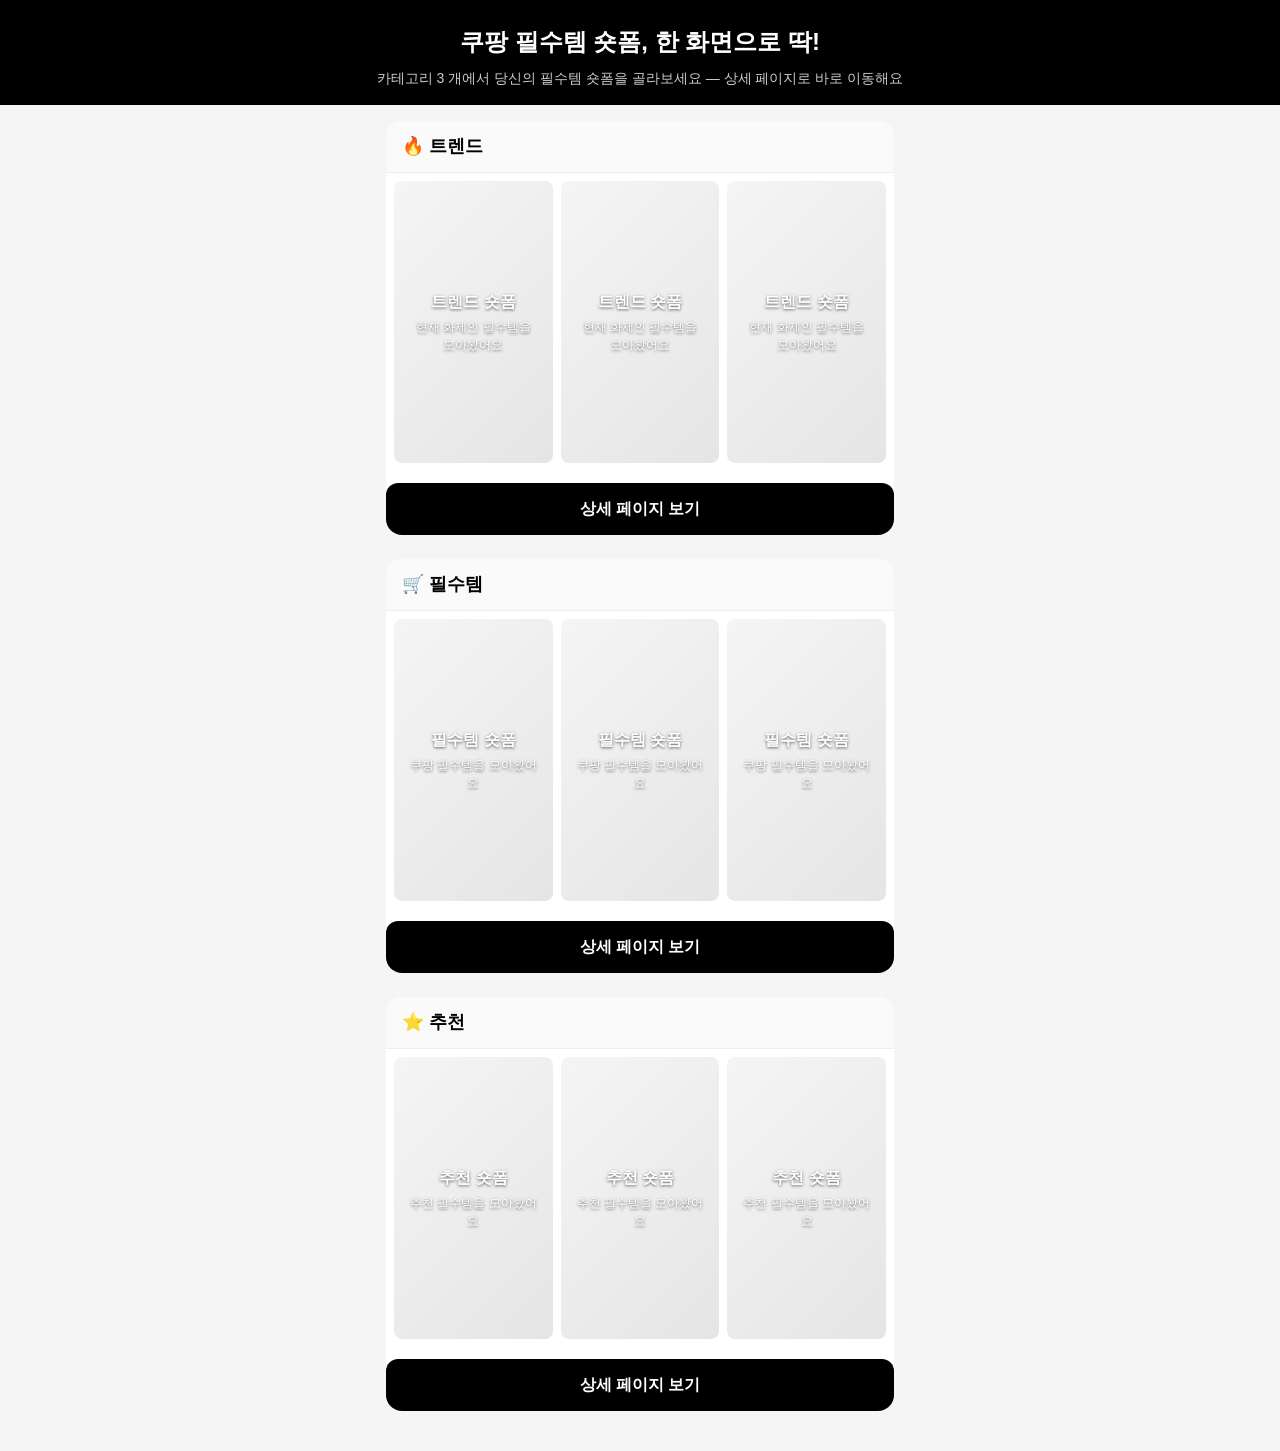
==== index.html @ 01953dc1 "Silo: silo-20261101-233433" ====
<!DOCTYPE html>
<html lang="ko">
<head>
  <meta charset="UTF-8" />
  <meta name="viewport" content="width=device-width, initial-scale=1.0" />
  <title>Coupang Must-Haves 숏폼</title>
  <link rel="stylesheet" href="styles.css" />
</head>
<body>
  <header>
    <h1>쿠팡 필수템 숏폼, 한 화면으로 딱!</h1>
    <p>카테고리 3 개에서 당신의 필수템 숏폼을 골라보세요 — 상세 페이지로 바로 이동해요</p>
  </header>

  <main>
    <section class="category">
      <h2>🔥 트렌드</h2>
      <div class="cards">
        <a href="#" class="card">
          <div class="thumbnail"></div>
          <div class="content">
            <h3>트렌드 숏폼</h3>
            <p>현재 화제인 필수템을 모아봤어요</p>
          </div>
        </a>
        <a href="#" class="card">
          <div class="thumbnail"></div>
          <div class="content">
            <h3>트렌드 숏폼</h3>
            <p>현재 화제인 필수템을 모아봤어요</p>
          </div>
        </a>
        <a href="#" class="card">
          <div class="thumbnail"></div>
          <div class="content">
            <h3>트렌드 숏폼</h3>
            <p>현재 화제인 필수템을 모아봤어요</p>
          </div>
        </a>
      </div>
      <a href="/detail" class="btn">상세 페이지 보기</a>
    </section>

    <section class="category">
      <h2>🛒 필수템</h2>
      <div class="cards">
        <a href="#" class="card">
          <div class="thumbnail"></div>
          <div class="content">
            <h3>필수템 숏폼</h3>
            <p>쿠팡 필수템을 모아봤어요</p>
          </div>
        </a>
        <a href="#" class="card">
          <div class="thumbnail"></div>
          <div class="content">
            <h3>필수템 숏폼</h3>
            <p>쿠팡 필수템을 모아봤어요</p>
          </div>
        </a>
        <a href="#" class="card">
          <div class="thumbnail"></div>
          <div class="content">
            <h3>필수템 숏폼</h3>
            <p>쿠팡 필수템을 모아봤어요</p>
          </div>
        </a>
      </div>
      <a href="/detail" class="btn">상세 페이지 보기</a>
    </section>

    <section class="category">
      <h2>⭐ 추천</h2>
      <div class="cards">
        <a href="#" class="card">
          <div class="thumbnail"></div>
          <div class="content">
            <h3>추천 숏폼</h3>
            <p>추천 필수템을 모아봤어요</p>
          </div>
        </a>
        <a href="#" class="card">
          <div class="thumbnail"></div>
          <div class="content">
            <h3>추천 숏폼</h3>
            <p>추천 필수템을 모아봤어요</p>
          </div>
        </a>
        <a href="#" class="card">
          <div class="thumbnail"></div>
          <div class="content">
            <h3>추천 숏폼</h3>
            <p>추천 필수템을 모아봤어요</p>
          </div>
        </a>
      </div>
      <a href="/detail" class="btn">상세 페이지 보기</a>
    </section>
  </main>
</body>
</html>
---- styles.css ----
* {
  margin: 0;
  padding: 0;
  box-sizing: border-box;
}

body {
  font-family: -apple-system, BlinkMacSystemFont, "Helvetica Neue", "Apple SD Gothic Neo", "Noto Sans KR", sans-serif;
  background: #f5f5f5;
  color: #000;
  line-height: 1.5;
}

header {
  text-align: center;
  padding: 24px 16px 16px;
  background: #000;
  color: #fff;
}

header h1 {
  font-size: 24px;
  margin-bottom: 8px;
}

header p {
  font-size: 14px;
  color: #ccc;
}

main {
  padding: 16px;
  max-width: 540px;
  margin: 0 auto;
}

.category {
  margin-bottom: 24px;
  background: #fff;
  border-radius: 16px;
  overflow: hidden;
}

.category h2 {
  font-size: 18px;
  padding: 12px 16px;
  border-bottom: 1px solid #eee;
  background: #fafafa;
}

.cards {
  display: grid;
  grid-template-columns: repeat(3, 1fr);
  gap: 8px;
  padding: 8px;
}

.card {
  display: block;
  position: relative;
  aspect-ratio: 9 / 16;
  border-radius: 8px;
  overflow: hidden;
  background: #eee;
}

.card .thumbnail {
  width: 100%;
  height: 100%;
  background: linear-gradient(135deg, #f5f5f5, #e5e5e5);
}

.card .content {
  position: absolute;
  inset: 0;
  display: flex;
  flex-direction: column;
  align-items: center;
  justify-content: center;
  color: #fff;
  text-shadow: 0 1px 3px rgba(0,0,0,0.6);
  font-size: 12px;
  padding: 16px;
  text-align: center;
}

.card h3 {
  font-size: 16px;
  margin-bottom: 4px;
}

.btn {
  display: block;
  width: 100%;
  padding: 14px 16px;
  background: #000;
  color: #fff;
  text-align: center;
  text-decoration: none;
  font-size: 16px;
  font-weight: 600;
  border-radius: 12px;
  margin-top: 12px;
}

.btn:hover {
  background: #333;
}

@media (max-width: 360px) {
  .cards {
    grid-template-columns: 1fr;
  }
}
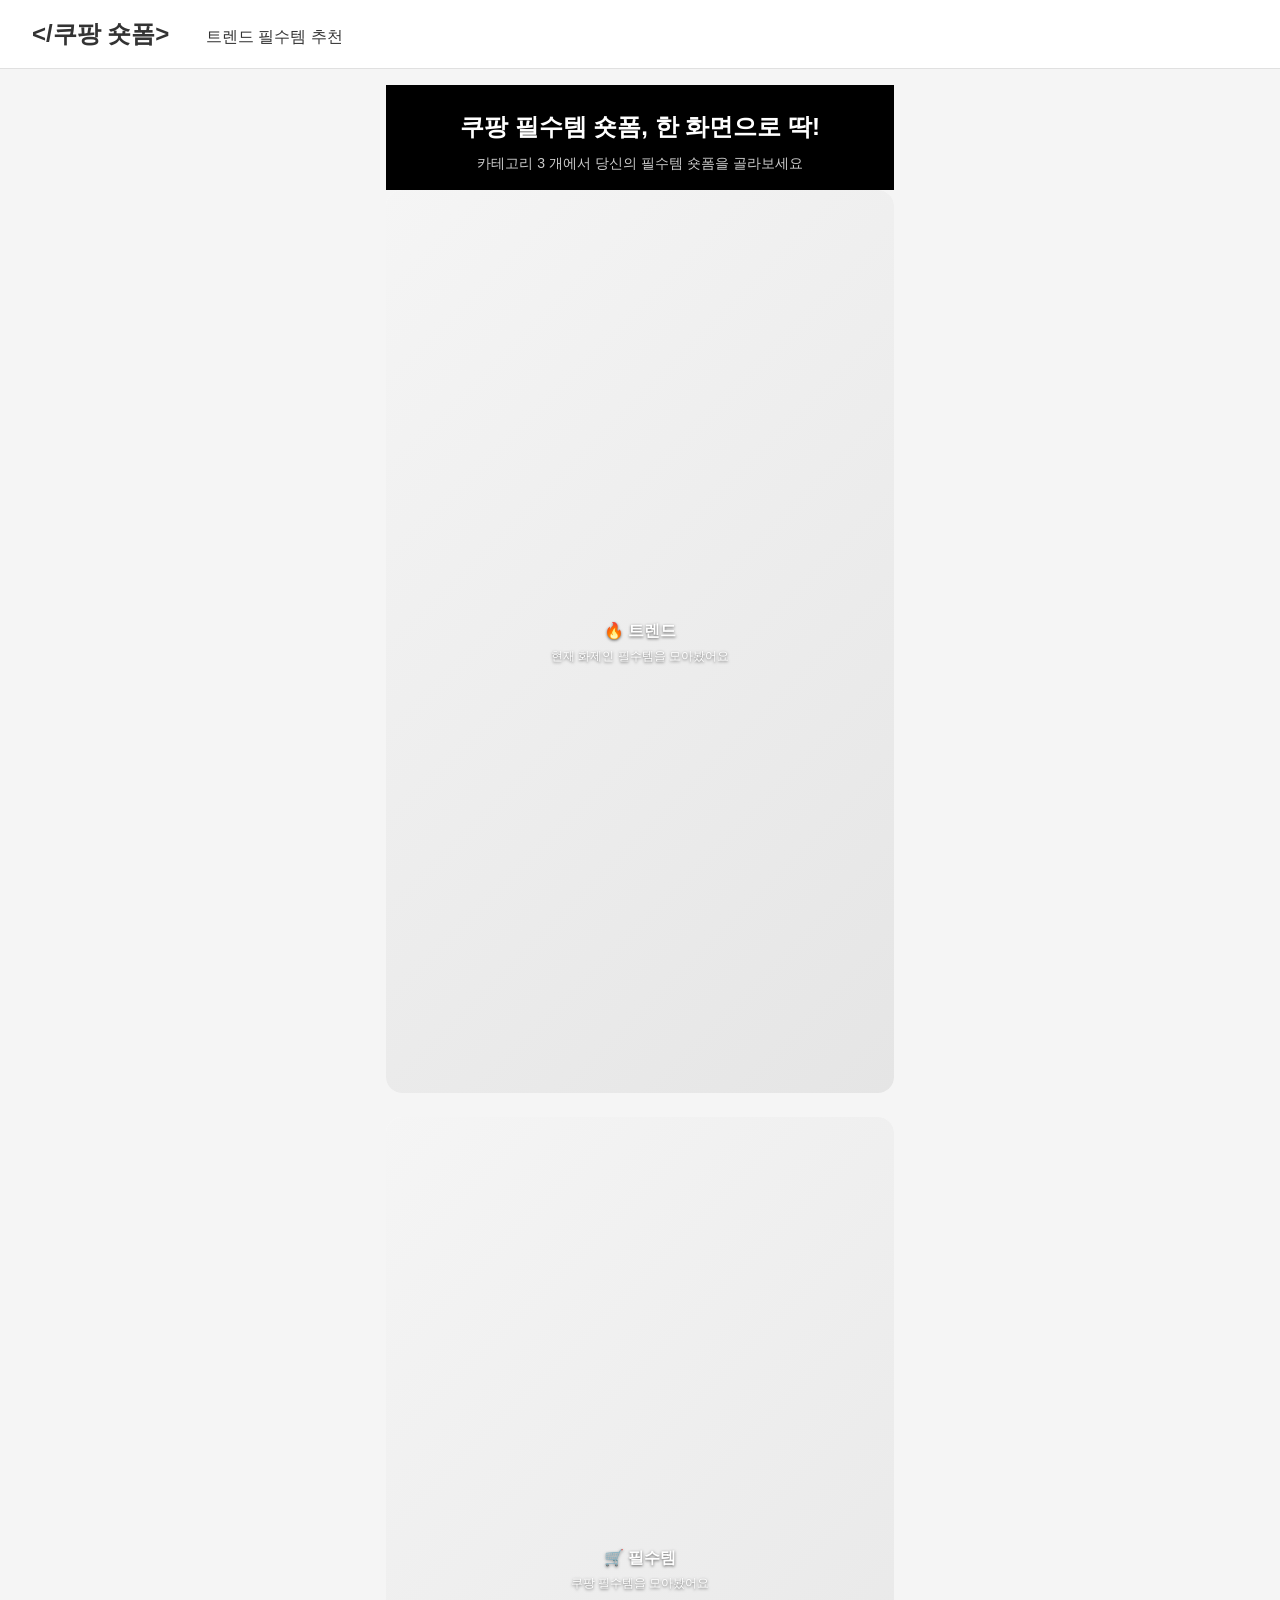
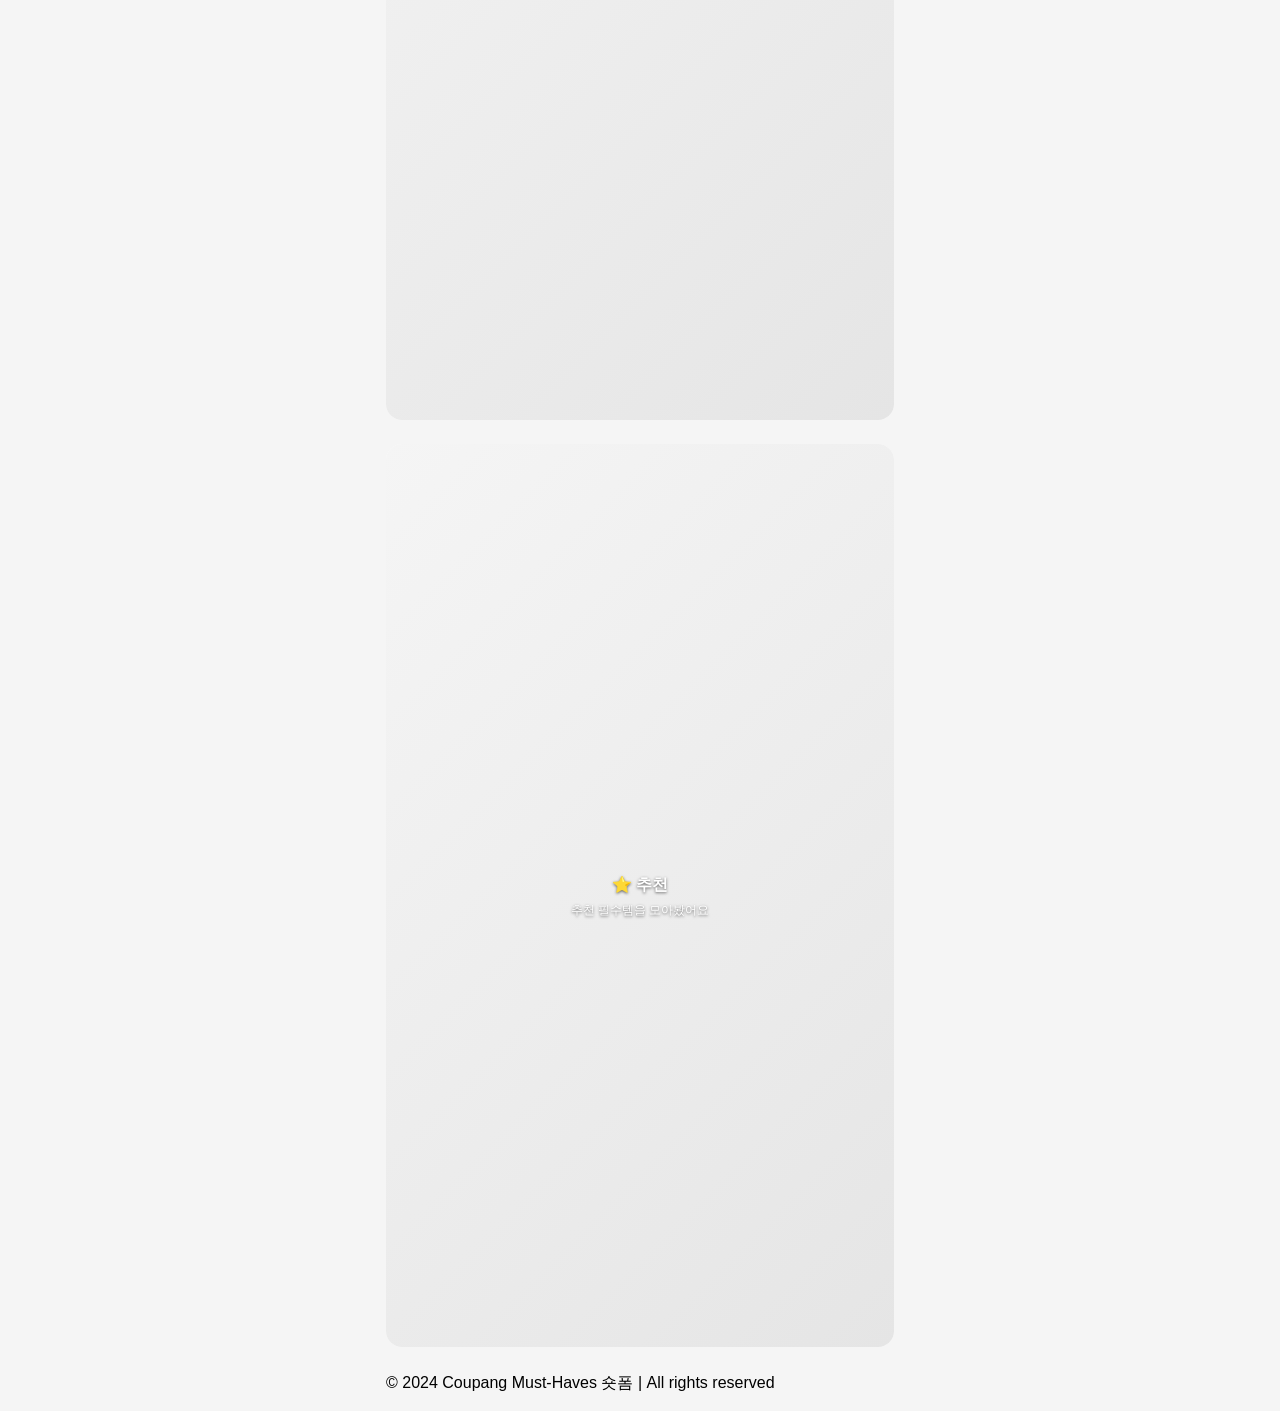
==== commit 06aca826: "fix: index.html 과 styles.css 수정 반영" ====
--- a/index.html
+++ b/index.html
@@ -3,99 +3,56 @@
 <head>
   <meta charset="UTF-8" />
   <meta name="viewport" content="width=device-width, initial-scale=1.0" />
-  <title>Coupang Must-Haves 숏폼</title>
+  <title>Coupang Must-Haves 숏폼 | 쿠팡 필수템을 한 화면으로</title>
   <link rel="stylesheet" href="styles.css" />
 </head>
 <body>
-  <header>
-    <h1>쿠팡 필수템 숏폼, 한 화면으로 딱!</h1>
-    <p>카테고리 3 개에서 당신의 필수템 숏폼을 골라보세요 — 상세 페이지로 바로 이동해요</p>
-  </header>
+  <nav class="main-nav">
+    <a href="/" class="nav-brand">&lt;/쿠팡 숏폼&gt;</a>
+    <a href="/trends" class="nav-link">트렌드</a>
+    <a href="/essentials" class="nav-link">필수템</a>
+    <a href="/recommended" class="nav-link">추천</a>
+  </nav>
 
   <main>
+    <header>
+      <h1>쿠팡 필수템 숏폼, 한 화면으로 딱!</h1>
+      <p>카테고리 3 개에서 당신의 필수템 숏폼을 골라보세요</p>
+    </header>
+
     <section class="category">
-      <h2>🔥 트렌드</h2>
-      <div class="cards">
-        <a href="#" class="card">
-          <div class="thumbnail"></div>
-          <div class="content">
-            <h3>트렌드 숏폼</h3>
-            <p>현재 화제인 필수템을 모아봤어요</p>
-          </div>
-        </a>
-        <a href="#" class="card">
-          <div class="thumbnail"></div>
-          <div class="content">
-            <h3>트렌드 숏폼</h3>
-            <p>현재 화제인 필수템을 모아봤어요</p>
-          </div>
-        </a>
-        <a href="#" class="card">
-          <div class="thumbnail"></div>
-          <div class="content">
-            <h3>트렌드 숏폼</h3>
-            <p>현재 화제인 필수템을 모아봤어요</p>
-          </div>
-        </a>
-      </div>
-      <a href="/detail" class="btn">상세 페이지 보기</a>
+      <a href="/trends" class="card">
+        <div class="thumbnail"></div>
+        <div class="content">
+          <h3>🔥 트렌드</h3>
+          <p>현재 화제인 필수템을 모아봤어요</p>
+        </div>
+      </a>
     </section>
 
     <section class="category">
-      <h2>🛒 필수템</h2>
-      <div class="cards">
-        <a href="#" class="card">
-          <div class="thumbnail"></div>
-          <div class="content">
-            <h3>필수템 숏폼</h3>
-            <p>쿠팡 필수템을 모아봤어요</p>
-          </div>
-        </a>
-        <a href="#" class="card">
-          <div class="thumbnail"></div>
-          <div class="content">
-            <h3>필수템 숏폼</h3>
-            <p>쿠팡 필수템을 모아봤어요</p>
-          </div>
-        </a>
-        <a href="#" class="card">
-          <div class="thumbnail"></div>
-          <div class="content">
-            <h3>필수템 숏폼</h3>
-            <p>쿠팡 필수템을 모아봤어요</p>
-          </div>
-        </a>
-      </div>
-      <a href="/detail" class="btn">상세 페이지 보기</a>
+      <a href="/essentials" class="card">
+        <div class="thumbnail"></div>
+        <div class="content">
+          <h3>🛒 필수템</h3>
+          <p>쿠팡 필수템을 모아봤어요</p>
+        </div>
+      </a>
     </section>
 
     <section class="category">
-      <h2>⭐ 추천</h2>
-      <div class="cards">
-        <a href="#" class="card">
-          <div class="thumbnail"></div>
-          <div class="content">
-            <h3>추천 숏폼</h3>
-            <p>추천 필수템을 모아봤어요</p>
-          </div>
-        </a>
-        <a href="#" class="card">
-          <div class="thumbnail"></div>
-          <div class="content">
-            <h3>추천 숏폼</h3>
-            <p>추천 필수템을 모아봤어요</p>
-          </div>
-        </a>
-        <a href="#" class="card">
-          <div class="thumbnail"></div>
-          <div class="content">
-            <h3>추천 숏폼</h3>
-            <p>추천 필수템을 모아봤어요</p>
-          </div>
-        </a>
-      </div>
-      <a href="/detail" class="btn">상세 페이지 보기</a>
+      <a href="/recommended" class="card">
+        <div class="thumbnail"></div>
+        <div class="content">
+          <h3>⭐ 추천</h3>
+          <p>추천 필수템을 모아봤어요</p>
+        </div>
+      </a>
     </section>
+
+    <footer>
+      <p>© 2024 Coupang Must-Haves 숏폼 | All rights reserved</p>
+    </footer>
   </main>
 </body>
-</html>+</html>
--- a/styles.css
+++ b/styles.css
@@ -1,14 +1,34 @@
-* {
-  margin: 0;
-  padding: 0;
-  box-sizing: border-box;
-}
+* { margin: 0; padding: 0; box-sizing: border-box; }
 
 body {
   font-family: -apple-system, BlinkMacSystemFont, "Helvetica Neue", "Apple SD Gothic Neo", "Noto Sans KR", sans-serif;
   background: #f5f5f5;
   color: #000;
   line-height: 1.5;
+}
+
+.main-nav {
+  position: sticky;
+  top: 0;
+  background: #fff;
+  border-bottom: 1px solid #e0e0e0;
+  padding: 1rem 2rem;
+}
+
+.nav-brand, .nav-link {
+  text-decoration: none;
+  color: #333;
+  font-weight: 500;
+}
+
+.nav-brand {
+  margin-right: 2rem;
+  font-size: 1.5rem;
+  font-weight: bold;
+}
+
+.nav-brand:hover, .nav-link:hover {
+  color: #5eead4;
 }
 
 header {
@@ -111,4 +131,4 @@
   .cards {
     grid-template-columns: 1fr;
   }
-}+}
